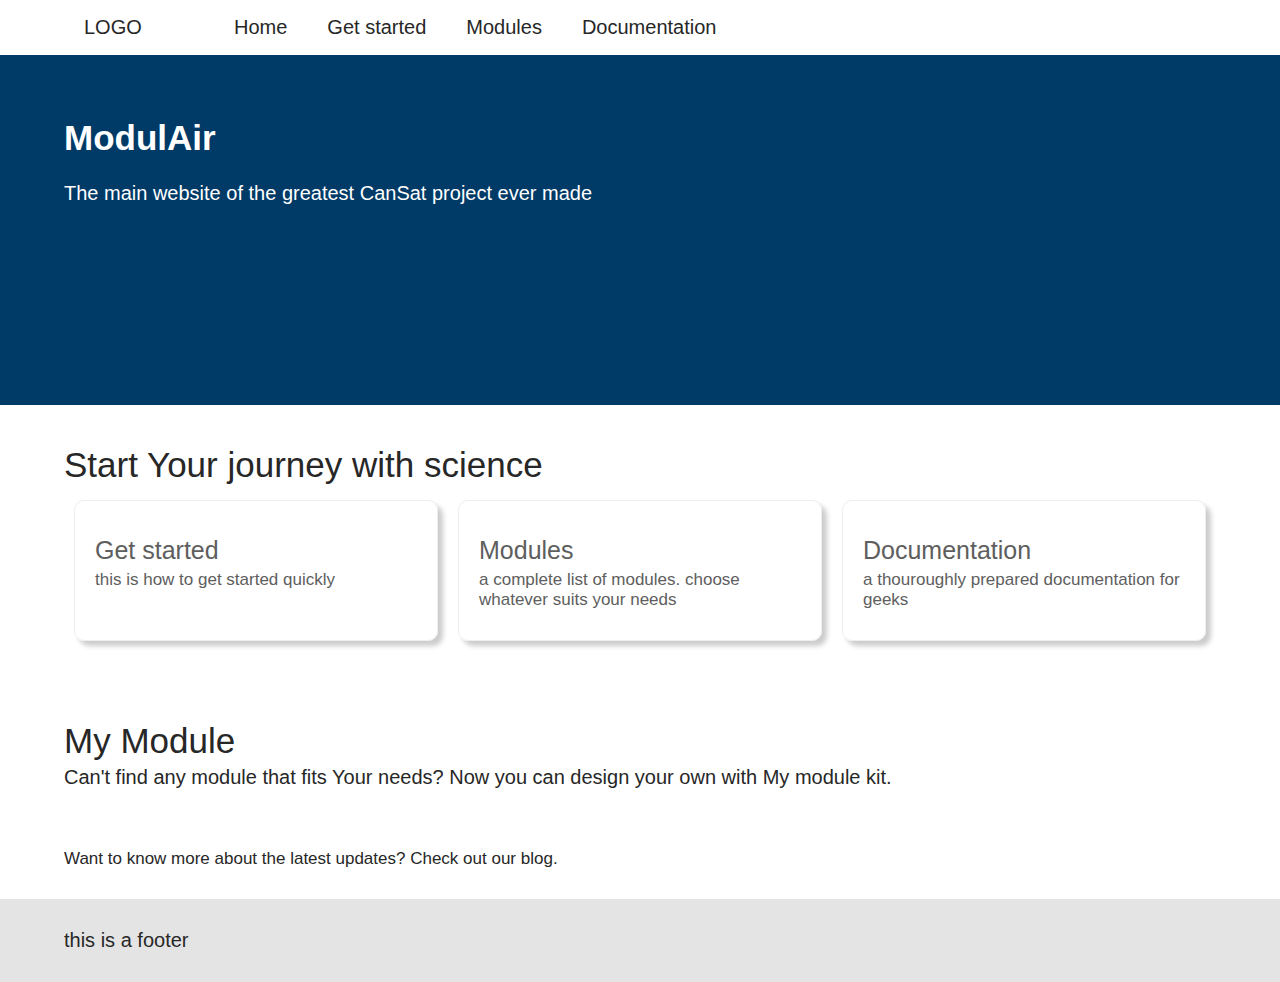
==== frontend/index.html @ d210d326 "Add basic frontend" ====
<!DOCTYPE html>
<html lang="en" dir="ltr" class="theme-light">
  <head>
    <meta charset="utf-8">
    <link rel="stylesheet" href="./css/index-grid.css">
    <link rel="stylesheet" href="./css/index-colour.css">
    <link rel="stylesheet" href="./css/fonts.css">
    <link rel="stylesheet" href="./css/index-fancy-decorations.css">
    <title>ModulAir</title>
  </head>
  <body>
    <div class="header-background"></div>
    <div class="intro-background"></div>
    <div class="getting-started-background"></div>
    <div class="my-module-background"></div>
    <div class="blog-background"></div>
    <div class="footer-background"></div>

    <div class="header">
      <a class="logo">
        LOGO
      </a>
      <a class="home">
        Home
      </a>
      <a class="get-started">
        Get started
      </a>
      <a class="modules">
        Modules
      </a>
      <a class="documentation">
        Documentation
      </a>
    </div>
    <div class="intro">
      <h1>ModulAir</h1>
      The main website of the greatest CanSat project ever made
    </div>
    <div class="getting-started">
      <h2>Start Your journey with science</h2>
      <div class="panels">
        <div class="panel">
          <div class="text">
            <h3>Get started</h3>
            this is how to get started quickly
          </div>
        </div>
        <div class="panel">
          <div class="text">
            <h3>Modules</h3>
            a complete list of modules. choose whatever suits your needs
          </div>
        </div>
        <div class="panel">
          <div class="text">
            <h3>Documentation</h3>
            a thouroughly prepared documentation for geeks
          </div>
        </div>
      </div>
    </div>
    <div class="my-module">
      <h2>My Module</h2>
      Can't find any module that fits Your needs? Now you can design your own with My module kit.
    </div>
    <div class="blog">
      Want to know more about the latest updates? Check out our blog.
    </div>
    <div class="footer">
      this is a footer
    </div>
  </body>
</html>
---- frontend/css/index-grid.css ----
html {
  height: 100%;
}

body {
  display: grid;
  grid-template-columns: [most-left] 5% [left] 1fr [right] 5% [most-right];
  grid-template-rows: [header] 55px [intro] 350px [getting-started] auto [my-module] auto [blog] auto [footer] auto [most-bottom];

  margin: 0px;
  height: 100%;
}

/* background layout */
.header-background {
  grid-area: header / most-left / intro / most-right;
}
.intro-background {
  grid-area: intro / most-left / getting-started / most-right;
}
.getting-started-background {
  grid-area: getting-started / most-left / my-module / most-right;
}
.my-module-background {
  grid-area: my-module / most-left / blog / most-right;
}
.blog-background {
  grid-area: blog / most-left / footer / most-right;
}
.footer-background {
  grid-area: footer / most-left / most-bottom / most-right;
}

/* main content container layout */
.header {
  grid-area: header / left / intro / right;

  display: grid;
  grid-template-columns: [logo] 150px [home] auto [get-started] auto [modules] auto [documentation] auto [right] 1fr [most-right];
  grid-template-rows: [top] 1fr [bottom];
}
.intro {
  grid-area: intro / left / getting-started / right;
  padding: 40px 0px 30px 0px;
}
.getting-started {
  grid-area: getting-started / left / my-module / right;
  padding: 30px 0px 30px 0px;
}
.my-module {
  grid-area: my-module / left / blog / right;
  padding: 30px 0px 30px 0px;
}
.blog {
  grid-area: blog / left / footer / right;
  padding: 30px 0px 30px 0px;
}
.footer {
  grid-area: footer / left / most-bottom / right;
  padding: 30px 0px 30px 0px;
}

/* subcontainer layout:*/

/* header */
.header > a {
  margin: auto 20px auto 20px;
}

/* getting started */
.getting-started > .panels {
  display: grid;
  grid-template-columns: [panel1] 1fr [panel2] 1fr [panel3] 1fr [right];
  grid-template-rows: [top] auto [bottom];
}
.getting-started > .panels > .panel {
  margin: 10px 10px 10px 10px;
  border-radius: 10px;
}
.getting-started > .panels > .panel > .text {
  padding: 10px 20px 30px 20px;
}
---- frontend/css/index-colour.css ----
@import "./index-colour-declaration.css";

.header-background {
  background-color: var(--theme-header-background);
}
.intro-background {
  background-color: var(--theme-intro-background);
}
.footer-background {
  background-color: var(--theme-footer-background);
}

.header {
  color: var(--theme-text);
}
.intro {
  color: var(--theme-text-invert);
}
.footer {
  color: var(--theme-text);
}
---- frontend/css/fonts.css ----
@import "./index-colour-declaration.css";

html {
  font-family: Helvetica, sans-serif;
  font-size: 20px;
  color: var(--theme-text);
}

h1 {
  font-size: 35px;
  font-weight: bold;
}
h2 {
  font-size: 35px;
  font-weight: 500;
  margin: 10px auto 5px auto;
}
h3 {
  font-size: 25px;
  font-weight: normal;
  margin-bottom: 5px;
}
.getting-started > .panels {
  color: var(--theme-text-light);
}
.getting-started > .panels > .panel > .text {
  font-size: 17px;
}

.blog {
  font-size: 17px;
}
---- frontend/css/index-fancy-decorations.css ----
.getting-started > .panels > .panel {
  box-shadow: 5px 5px 5px #ccc;
  border: solid 1px var(--theme-outline);
}
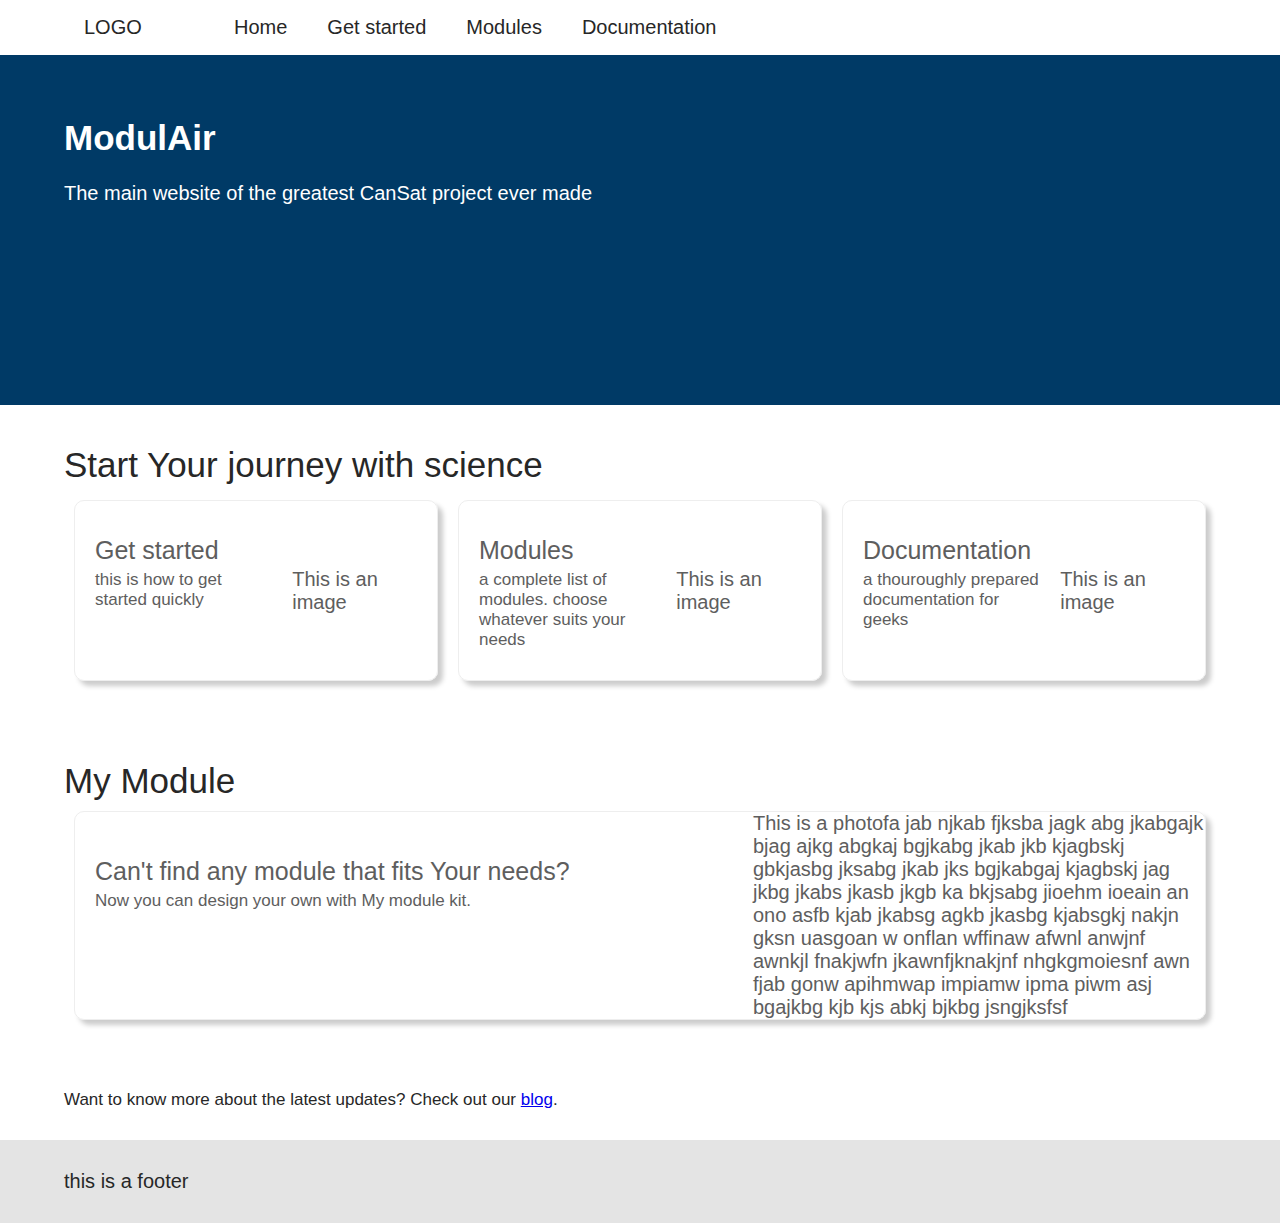
==== commit 56d18c48: "Add module list. Shuffle CSS files." ====
--- a/frontend/index.html
+++ b/frontend/index.html
@@ -2,10 +2,7 @@
 <html lang="en" dir="ltr" class="theme-light">
   <head>
     <meta charset="utf-8">
-    <link rel="stylesheet" href="./css/index-grid.css">
-    <link rel="stylesheet" href="./css/index-colour.css">
-    <link rel="stylesheet" href="./css/fonts.css">
-    <link rel="stylesheet" href="./css/index-fancy-decorations.css">
+    <link rel="stylesheet" href="./css/index.css">
     <title>ModulAir</title>
   </head>
   <body>
@@ -45,11 +42,17 @@
             <h3>Get started</h3>
             this is how to get started quickly
           </div>
+          <div class="image-small">
+            This is an image
+          </div>
         </div>
         <div class="panel">
           <div class="text">
             <h3>Modules</h3>
             a complete list of modules. choose whatever suits your needs
+          </div>
+          <div class="image-small">
+            This is an image
           </div>
         </div>
         <div class="panel">
@@ -57,15 +60,31 @@
             <h3>Documentation</h3>
             a thouroughly prepared documentation for geeks
           </div>
+          <div class="image-small">
+            This is an image
+          </div>
         </div>
       </div>
     </div>
     <div class="my-module">
       <h2>My Module</h2>
-      Can't find any module that fits Your needs? Now you can design your own with My module kit.
+      <div class="panel">
+        <div class="text">
+          <h3> Can't find any module that fits Your needs? </h3>
+          Now you can design your own with My module kit.
+        </div>
+        <div class="image">
+          This is a photofa jab njkab fjksba jagk abg jkabgajk bjag
+          ajkg abgkaj  bgjkabg jkab jkb kjagbskj gbkjasbg jksabg jkab jks bgjkabgaj kjagbskj
+          jag jkbg jkabs jkasb jkgb ka bkjsabg jioehm ioeain an ono asfb kjab jkabsg
+          agkb jkasbg kjabsgkj nakjn gksn uasgoan w onflan wffinaw afwnl anwjnf awnkjl
+          fnakjwfn jkawnfjknakjnf nhgkgmoiesnf awn fjab gonw apihmwap impiamw ipma piwm
+          asj bgajkbg kjb kjs abkj bjkbg jsngjksfsf
+        </div>
+      </div>
     </div>
     <div class="blog">
-      Want to know more about the latest updates? Check out our blog.
+      Want to know more about the latest updates? Check out our <a href="#">blog</a>.
     </div>
     <div class="footer">
       this is a footer
--- a/frontend/css/index.css
+++ b/frontend/css/index.css
@@ -0,0 +1,6 @@
+@import "images.css";
+@import "fonts.css";
+@import "index-colour.css";
+
+@import "index-grid.css";
+@import "index-fancy-decorations.css";
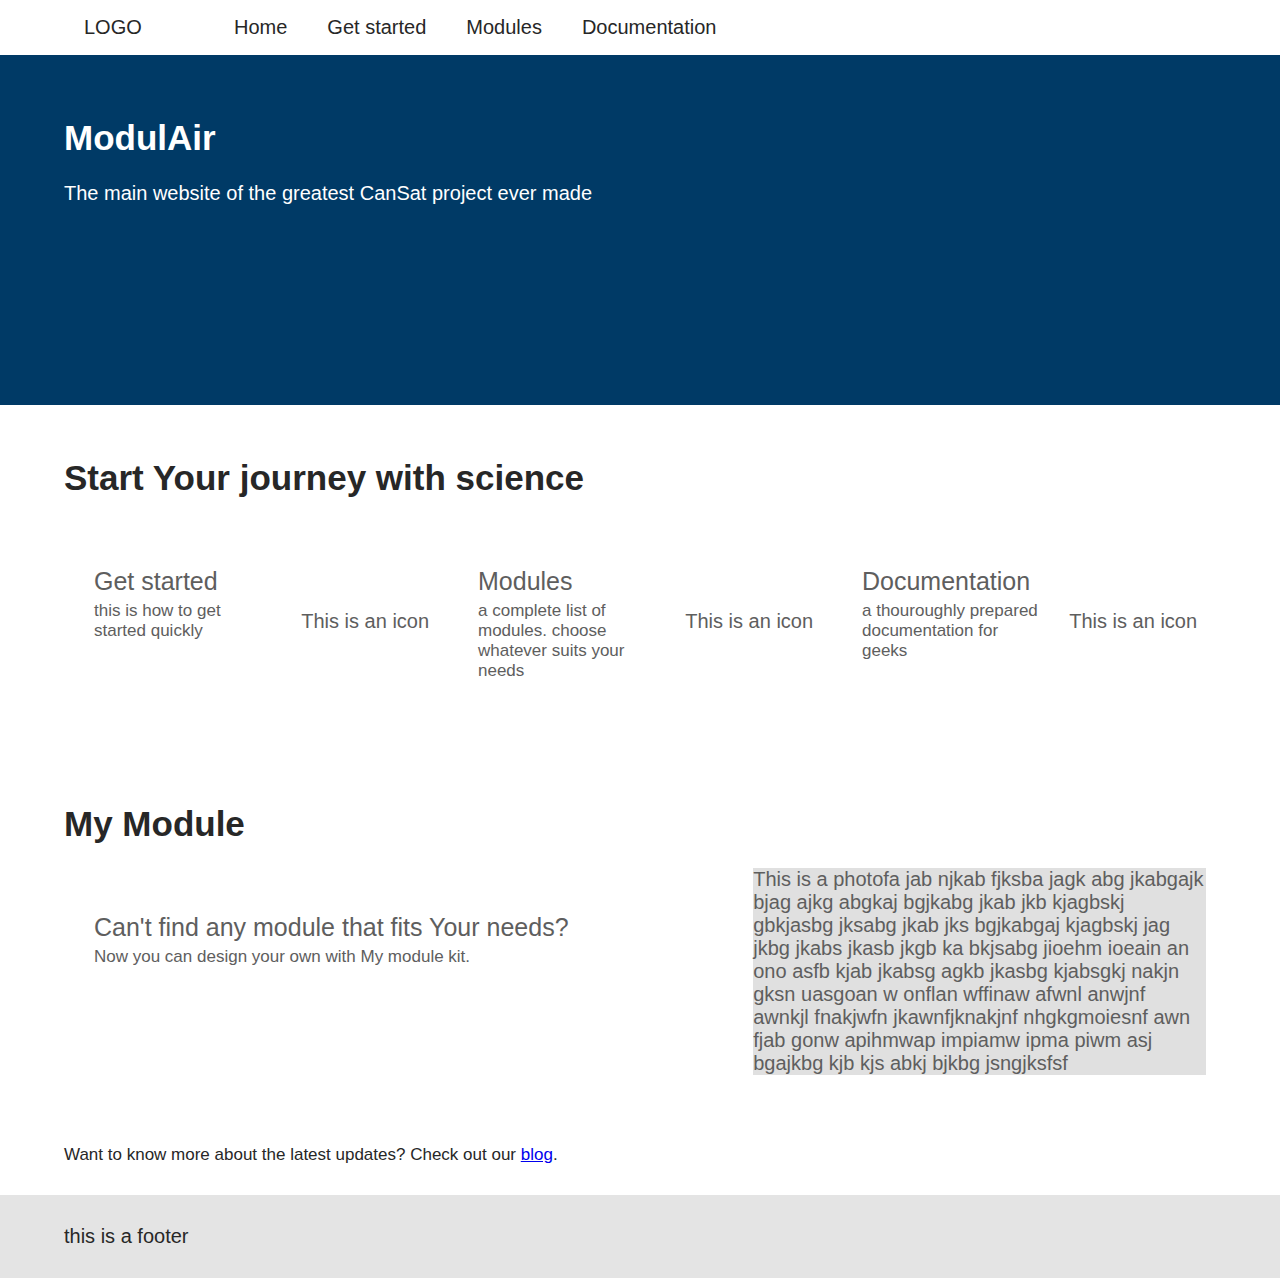
==== commit 00f2d8f2: "Add blog. Tidy up CSS files." ====
--- a/frontend/index.html
+++ b/frontend/index.html
@@ -35,15 +35,15 @@
       The main website of the greatest CanSat project ever made
     </div>
     <div class="getting-started">
-      <h2>Start Your journey with science</h2>
+      <h1>Start Your journey with science</h1>
       <div class="panels">
         <div class="panel">
           <div class="text">
             <h3>Get started</h3>
             this is how to get started quickly
           </div>
-          <div class="image-small">
-            This is an image
+          <div class="icon">
+            This is an icon
           </div>
         </div>
         <div class="panel">
@@ -51,8 +51,8 @@
             <h3>Modules</h3>
             a complete list of modules. choose whatever suits your needs
           </div>
-          <div class="image-small">
-            This is an image
+          <div class="icon">
+            This is an icon
           </div>
         </div>
         <div class="panel">
@@ -60,14 +60,14 @@
             <h3>Documentation</h3>
             a thouroughly prepared documentation for geeks
           </div>
-          <div class="image-small">
-            This is an image
+          <div class="icon">
+            This is an icon
           </div>
         </div>
       </div>
     </div>
     <div class="my-module">
-      <h2>My Module</h2>
+      <h1>My Module</h1>
       <div class="panel">
         <div class="text">
           <h3> Can't find any module that fits Your needs? </h3>
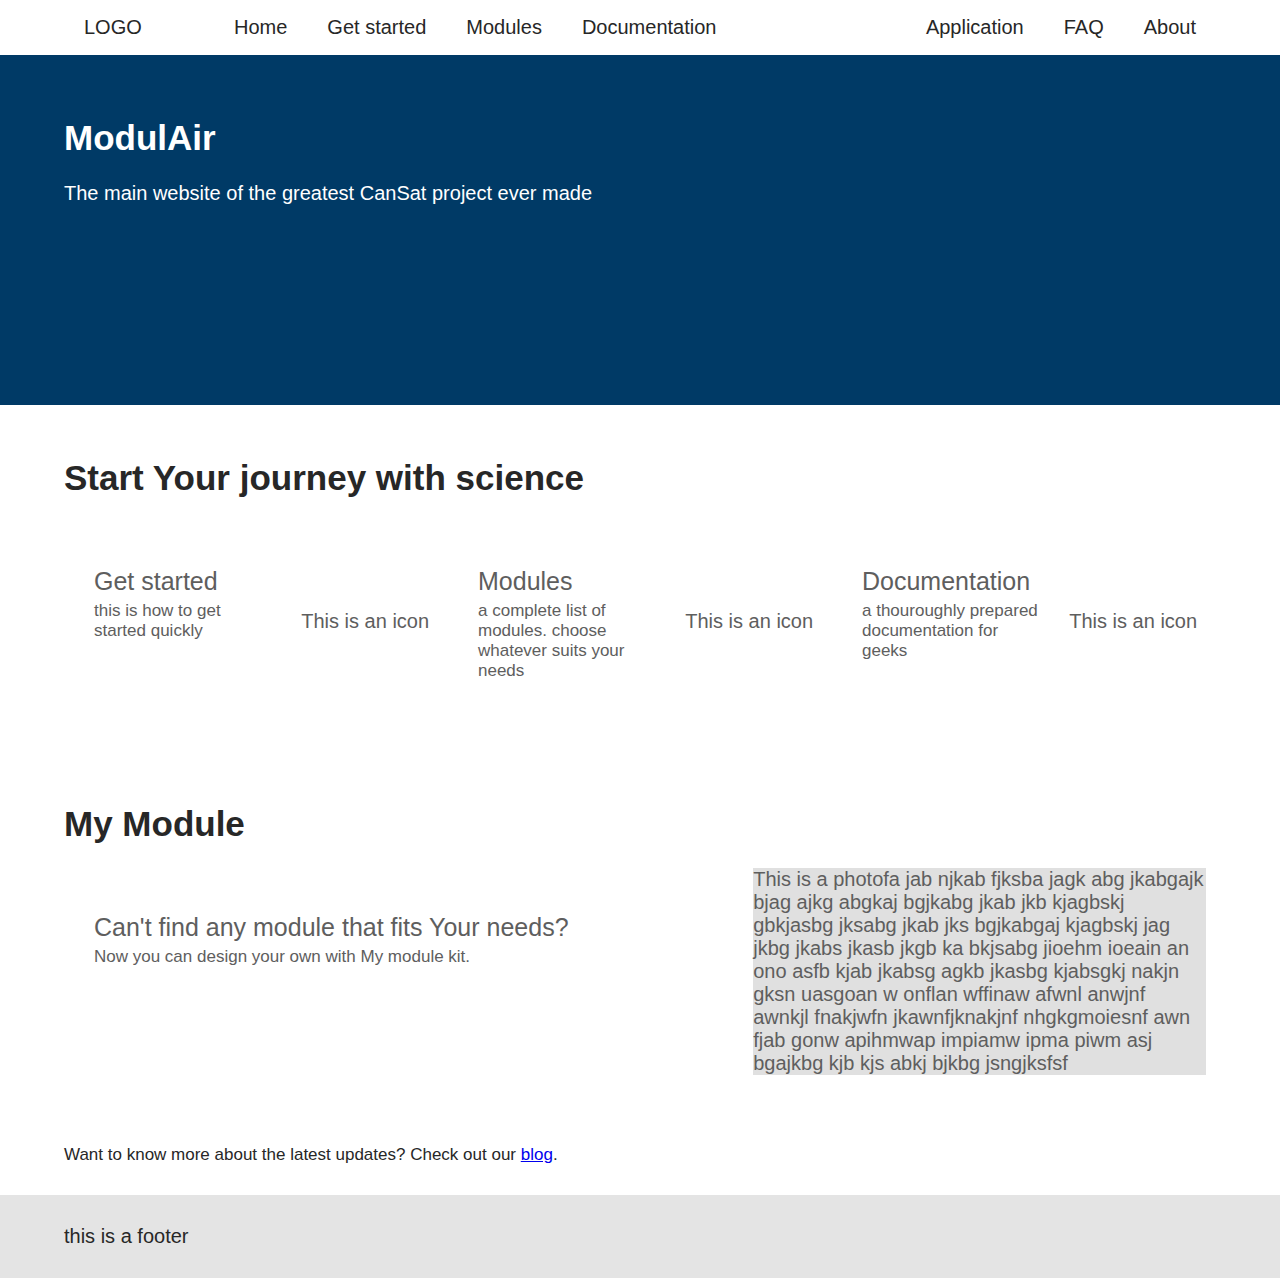
==== commit 3d12e2dc: "Modify header" ====
--- a/frontend/index.html
+++ b/frontend/index.html
@@ -28,6 +28,15 @@
       </a>
       <a class="documentation">
         Documentation
+      </a>
+      <a class="app">
+        Application
+      </a>
+      <a class="faq">
+        FAQ
+      </a>
+      <a class="about">
+        About
       </a>
     </div>
     <div class="intro">
